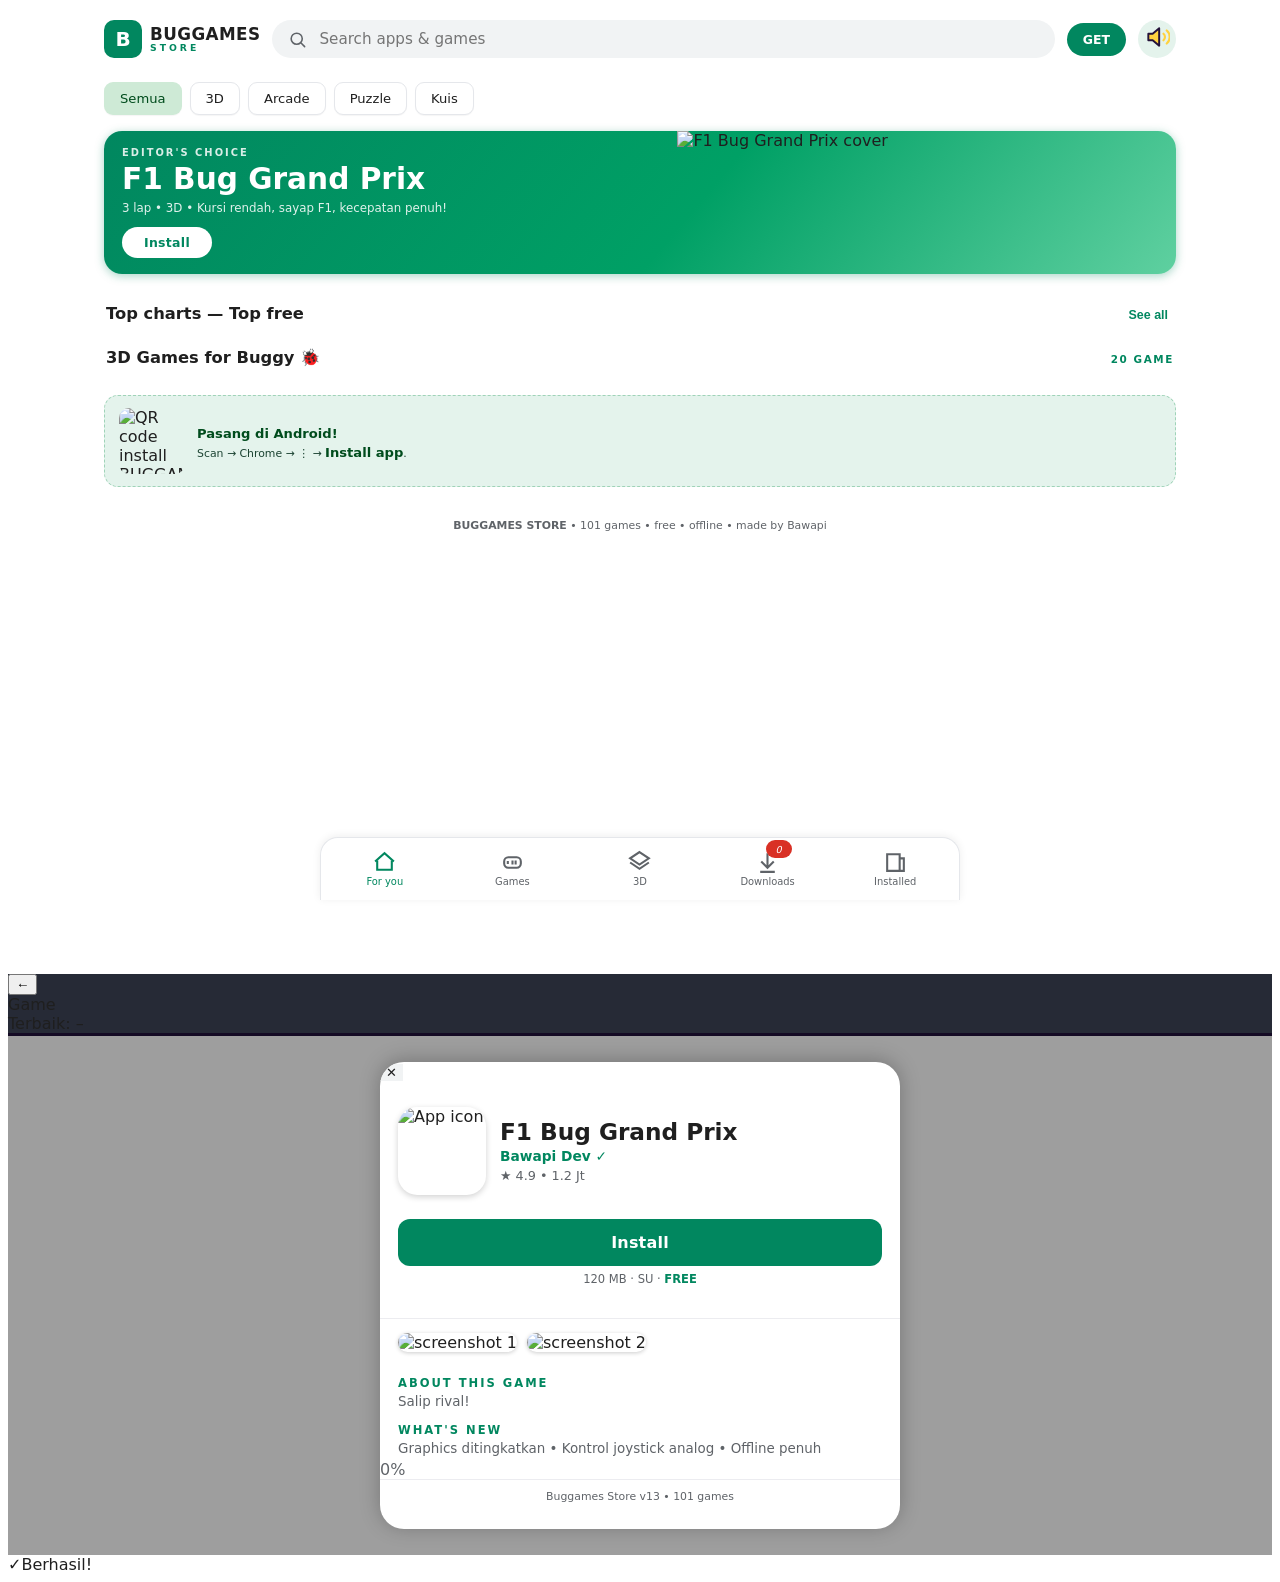
==== index.html @ 1202b359 "BUGGAMES STORE: UI Android bergaya Play Store (mirip Google Play) + bottom nav + top charts + app pa" ====
<!DOCTYPE html>
<html lang="id">
<head>
<meta charset="UTF-8" />
<meta name="viewport" content="width=device-width, initial-scale=1.0, maximum-scale=1.0, user-scalable=no, viewport-fit=cover" />
<title>BUGGAMES STORE — Install game Android, gratis!</title>
<meta name="description" content="BUGGAMES STORE: toko game Android bergaya Play Store! 101 game — 20 game 3D (F1 Bug Grand Prix, helikopter, labirin...). Unduh gratis, jalan offline, tanpa iklan nyata." />
<meta name="theme-color" content="#01875f" />
<link rel="manifest" href="./manifest.webmanifest" />
<link rel="icon" type="image/svg+xml" href="./icons/icon.svg" />
<link rel="icon" type="image/png" sizes="192x192" href="./icons/icon-192.png" />
<link rel="apple-touch-icon" href="./icons/apple-touch-icon.png" />
<link rel="stylesheet" href="./css/style.css?v=13" />
<link rel="stylesheet" href="./css/playstore.css?v=13" />
</head>
<body class="ps-body">

<div class="ps-page">

  <!-- ===== TOP BAR (Play Store) ===== -->
  <header class="ps-topbar">
    <div class="ps-logo"><span class="ps-logo-badge">B</span><span class="ps-logo-text">BUGGAMES<small>STORE</small></span></div>
    <div class="ps-search">
      <svg viewBox="0 0 24 24" fill="none"><circle cx="11" cy="11" r="7" stroke="currentColor" stroke-width="2"/><path d="M16.5 16.5L21 21" stroke="currentColor" stroke-width="2" stroke-linecap="round"/></svg>
      <input id="searchInput" type="text" placeholder="Search apps & games" autocomplete="off" />
    </div>
    <button id="installBtn" class="ps-installmini hidden">GET</button>
    <button id="soundBtn" class="ps-avatar" aria-label="Suara">🐞</button>
  </header>

  <main id="tab-home" class="ps-tab tab on">
    <div class="ps-chips" id="catChips"></div>

    <!-- Featured -->
    <section class="ps-hero">
      <div class="ps-hero-left">
        <span class="ps-hero-tag">EDITOR'S CHOICE</span>
        <h1>F1 Bug Grand Prix</h1>
        <p>3 lap • 3D • Kursi rendah, sayap F1, kecepatan penuh!</p>
        <button class="ps-install-btn" id="heroBtn">Install</button>
      </div>
      <div class="ps-hero-art"><img src="./icons/covers/f13d.png" alt="F1 Bug Grand Prix cover" /></div>
    </section>

    <!-- Top charts (ranked free) -->
    <section>
      <div class="ps-section-head"><h2>Top charts — Top free</h2><button class="ps-link" id="seeAllLink">See all</button></div>
      <div id="topGamesRow" class="ps-ranked"></div>
    </section>

    <!-- Recommended 3D games horizontal -->
    <section>
      <div class="ps-section-head"><h2>3D Games for Buggy 🐞</h2><span class="ps-count">20 GAME</span></div>
      <div id="row3d" class="ps-hscroll"></div>
    </section>

    <!-- QR share banner -->
    <div class="ps-qr">
      <img src="./icons/qr-install.png?v=13" alt="QR code install BUGGAMES" width="66" height="66" />
      <div><b>Pasang di Android!</b><p>Scan → Chrome → ⋮ → <b>Install app</b>.</p></div>
    </div>
  </main>

  <!-- ===== SEMUA GAME ===== -->
  <section id="tab-games" class="ps-tab tab">
    <div class="ps-section-head"><h2>All games <small>(101)</small></h2></div>
    <div id="gridAll" class="ps-apps-grid"></div>
    <div id="gridAllEmpty" class="empty-state hidden"><h3>No results</h3><p>Try another keyword, e.g. “F1”, “kuis” or “ular”.</p></div>
  </section>

  <!-- ===== 3D ===== -->
  <section id="tab-3d" class="ps-tab tab">
    <div class="ps-section-head"><h2>3D games <small>(all different!)</small></h2></div>
    <div id="grid3d" class="ps-apps-grid"></div>
  </section>

  <!-- ===== UNDUHAN ===== -->
  <section id="tab-downloads" class="ps-tab tab">
    <div class="ps-section-head"><h2>Downloads &amp; updates</h2><span class="ps-count" id="dlBadge2">0</span></div>
    <div id="activeDownloads" class="dl-list"></div>
    <div id="activeEmpty" class="ps-empty hidden"><p>Tidak ada unduhan berjalan. Tap <b>Install</b> di game favoritmu!</p></div>
    <h3 class="ps-subhead">Riwayat unduhan</h3>
    <div id="downloadHistory" class="dl-list"></div>
    <div id="historyEmpty" class="ps-empty hidden"><p>Belum ada riwayat.</p></div>
  </section>

  <!-- ===== TERPASANG ===== -->
  <section id="tab-library" class="ps-tab tab">
    <div class="ps-section-head"><h2>Installed <small>(<span id="libraryCount">0</span>)</small></h2></div>
    <p class="ps-hint">Games you've downloaded — open them anytime, offline.</p>
    <div id="gridLibrary" class="ps-apps-grid"></div>
    <div id="gridLibraryEmpty" class="empty-state"><h3>Nothing installed yet</h3><p>Download a game from the store and it lands here.</p></div>
  </section>

  <footer class="ps-footer"><b>BUGGAMES STORE</b> • 101 games • free • offline • made by Bawapi</footer>
</div>

<!-- ===== BOTTOM NAV (Android) ===== -->
<nav class="ps-bottomnav">
  <button data-tab="home" class="on"><svg viewBox="0 0 24 24" fill="none" stroke="currentColor" stroke-width="2"><path d="M3 11l9-8 9 8"/><path d="M5 10v9h14v-9"/></svg><span>For you</span></button>
  <button data-tab="games"><svg viewBox="0 0 24 24" fill="none" stroke="currentColor" stroke-width="2"><rect x="4" y="7" width="16" height="10" rx="4"/><path d="M9 12h.01M15 12h.01M7.5 10.5v3M15 10v4M12 10v4"/></svg><span>Games</span></button>
  <button data-tab="3d"><svg viewBox="0 0 24 24" fill="none" stroke="currentColor" stroke-width="2"><path d="M12 2l9 6-9 6-9-6z"/><path d="M3 12l9 6 9-6"/></svg><span>3D</span></button>
  <button data-tab="downloads"><svg viewBox="0 0 24 24" fill="none" stroke="currentColor" stroke-width="2"><path d="M12 3v13M6 11l6 6 6-6M5 21h14"/></svg><span>Downloads<i id="dlBadge" class="dl-badge hidden">1</i></span></button>
  <button data-tab="library"><svg viewBox="0 0 24 24" fill="none" stroke="currentColor" stroke-width="2"><path d="M4 4h12v16H4z"/><path d="M16 8h4v12h-4"/></svg><span>Installed</span></button>
</nav>

<!-- ===== GAME VIEW ===== -->
<div id="gameView" class="game-view hidden" aria-label="Sedang bermain">
  <div class="game-topbar ps-gamebar">
    <button id="backBtn" class="back-btn" aria-label="Kembali ke toko">←</button>
    <div id="gameTitle" class="game-title">Game</div>
    <div id="gameBest" class="game-best">Terbaik: –</div>
  </div>
  <div id="gameContainer" class="game-container"></div>
</div>

<!-- ===== DETAIL MODAL (Play Store app page) ===== -->
<div id="detailModal" class="detail-modal hidden" role="dialog" aria-modal="true">
  <div class="detail-card ps-apppage">
    <button id="detailClose" class="detail-close" aria-label="Tutup">✕</button>
    <div class="ps-app-head">
      <img id="detailCover" src="./icons/covers/f13d.png" alt="App icon" class="ps-app-icon" />
      <div class="ps-app-meta">
        <h2 id="detailName">F1 Bug Grand Prix</h2>
        <p id="detailDev" class="ps-dev">Bawapi Dev <span class="ps-verified">✓</span></p>
        <div id="detailStats" class="ps-app-sub"><span id="detailRating">★ 4.9</span><span> • </span><span id="detailDownloads">1.2 Jt</span></div>
      </div>
    </div>
    <div class="ps-app-install">
      <button id="detailBtn" class="ps-install-btn ps-install-full">Install</button>
      <div class="ps-app-sub2"><span id="detailSize">120 MB</span> · <span id="detailAge">SU</span> · <span class="ps-free">FREE</span></div>
      <p id="detailBest" class="detail-best"></p>
    </div>
    <div class="ps-screenshots">
      <div class="ps-shot"><img id="detailShot1" src="./icons/covers/f13d.png" alt="screenshot 1" /></div>
      <div class="ps-shot"><img id="detailShot2" src="./icons/covers/heli3d.png" alt="screenshot 2" /></div>
    </div>
    <div class="ps-app-section">
      <h3>About this game</h3>
      <p id="detailDesc" class="detail-desc">Salip rival!</p>
    </div>
    <div class="ps-app-section">
      <h3>What's new</h3>
      <p class="detail-desc">Graphics ditingkatkan • Kontrol joystick analog • Offline penuh</p>
    </div>
    <div id="dlProgress" class="dl-progress hidden">
      <div class="dl-bar"><i></i></div>
      <span class="dl-pct">0%</span>
    </div>
    <div class="ps-app-foot"><span>Buggames Store v13 • 101 games</span></div>
  </div>
</div>

<div id="toast" class="toast hidden" role="status"><span class="toast-icon">✓</span><span id="toastText">Berhasil!</span></div>
<div id="mascotHome" style="display:none"></div>

<script src="./js/icons.js?v=13"></script>
<script src="./js/app.js?v=13"></script>
<script src="./js/games-action.js?v=13"></script>
<script src="./js/games-board.js?v=13"></script>
<script src="./js/games-quiz.js?v=13"></script>
<script src="./js/games-extras.js?v=13"></script>
<script src="./js/games-extras-b.js?v=13"></script>
<script src="./js/games-extras-c.js?v=13"></script>
<script src="./js/games-extras-d.js?v=13"></script>
<script src="./js/games-extras-e.js?v=13"></script>
<script src="./js/engine3d.js?v=13"></script>
<script src="./js/games-3d.js?v=13"></script>
<script src="./js/games-3d-extra.js?v=13"></script>
<script src="./js/games-3d-extra-b.js?v=13"></script>
<script>
  if ('serviceWorker' in navigator) {
    window.addEventListener('load', () => navigator.serviceWorker.register('./sw.js?v=13').catch(() => {}));
  }
</script>
</body>
</html>
---- css/playstore.css ----
/* BUGGAMES STORE — tema Android mirip Google Play Store */
:root {
  --ps-green: #01875f;
  --ps-green-dark: #006148;
  --ps-green-soft: #e4f3ec;
  --ps-text: #1f1f1f;
  --ps-mut: #5f6368;
  --ps-bg: #ffffff;
  --ps-chip: #f1f3f4;
}

body.ps-body { background: var(--ps-bg); color: var(--ps-text); font-family: Roboto, "Segoe UI", system-ui, -apple-system, sans-serif; }

.ps-page { min-height: 100vh; padding-bottom: 66px; max-width: 1100px; margin: 0 auto; }

/* ===== TOP BAR ===== */
.ps-topbar { display: flex; align-items: center; gap: 12px; padding: 12px 14px; background: var(--ps-bg); position: sticky; top: 0; z-index: 10; }
.ps-logo { display: flex; align-items: center; gap: 8px; flex: none; }
.ps-logo-badge { width: 38px; height: 38px; border-radius: 10px; background: var(--ps-green); color: #fff; font-weight: 900; font-size: 1.25rem; display: grid; place-items: center; }
.ps-logo-text { font-weight: 700; font-size: 1.05rem; letter-spacing: .4px; line-height: 1; color: var(--ps-text); }
.ps-logo-text small { display: block; font-size: .58rem; color: var(--ps-green); letter-spacing: 3px; font-weight: 800; }
.ps-search { flex: 1; display: flex; align-items: center; gap: 10px; background: var(--ps-chip); border-radius: 999px; padding: 9px 16px; color: var(--ps-mut); }
.ps-search svg { width: 19px; height: 19px; flex: none; }
.ps-search input { flex: 1; min-width: 0; border: 0; background: none; outline: none; font-size: .95rem; color: var(--ps-text); font-family: inherit; }
.ps-avatar { flex: none; width: 38px; height: 38px; border-radius: 50%; background: var(--ps-green-soft); border: 0; font-size: 1.15rem; cursor: pointer; }
.ps-installmini { flex: none; background: var(--ps-green); color: #fff; border: 0; border-radius: 999px; padding: 9px 16px; font-weight: 700; font-size: .78rem; cursor: pointer; font-family: inherit; }

/* ===== CHIPS ===== */
.ps-chips { display: flex; gap: 8px; overflow-x: auto; padding: 12px 14px 4px; scrollbar-width: none; }
.ps-chips::-webkit-scrollbar { display: none; }
.ps-chips .chip { border: 1px solid #e5e7eb; background: #fff; color: var(--ps-text); border-radius: 9px; padding: 8px 15px; font-weight: 500; font-size: .82rem; white-space: nowrap; cursor: pointer; font-family: inherit; box-shadow: 0 1px 1px rgba(0,0,0,.04); }
.ps-chips .chip.active { background: #ceead6; color: #004c1d; border-color: transparent; }

/* ===== HERO (featured) ===== */
.ps-hero { margin: 12px 14px; border-radius: 18px; overflow: hidden; display: grid; grid-template-columns: 1.15fr 1fr; background: linear-gradient(130deg, #01875f 0%, #00a065 55%, #5fd0a0 100%); position: relative; box-shadow: 0 2px 10px rgba(1,135,95,.35); min-height: 128px; }
.ps-hero-left { padding: 16px 4px 16px 18px; display: flex; flex-direction: column; justify-content: center; gap: 6px; color: #fff; }
.ps-hero-tag { font-size: .62rem; letter-spacing: 2px; font-weight: 800; color: rgba(255,255,255,.85); }
.ps-hero h1 { font-size: clamp(1.25rem, 4.6vw, 1.85rem); line-height: 1.05; margin: 0; color: #fff; }
.ps-hero p { margin: 0; font-size: .74rem; color: rgba(255,255,255,.88); }
.ps-hero-art { overflow: hidden; position: relative; }
.ps-hero-art img { width: 100%; height: 100%; object-fit: cover; object-position: center; }
.ps-install-btn { background: #fff; color: var(--ps-green); border: 0; border-radius: 16px; padding: 8px 22px; font-weight: 800; font-size: .78rem; letter-spacing: .3px; cursor: pointer; align-self: flex-start; margin-top: 6px; font-family: inherit; }
.ps-install-btn:active { transform: scale(.96); }
.ps-install-btn[disabled] { opacity: .75; }

/* ===== SECTION HEADS ===== */
.ps-section-head { display: flex; justify-content: space-between; align-items: baseline; padding: 18px 16px 4px; }
.ps-section-head h2 { margin: 0; font-size: 1.02rem; font-weight: 700; color: var(--ps-text); }
.ps-section-head small { color: var(--ps-mut); font-weight: 500; font-size: .72rem; margin-left: 5px; }
.ps-link { border: 0; background: none; color: var(--ps-green); font-weight: 700; font-size: .78rem; cursor: pointer; padding: 4px 6px; border-radius: 6px; }
.ps-count { color: var(--ps-green); font-weight: 800; font-size: .65rem; letter-spacing: 1.6px; }

/* ===== RANKED LIST (Top free) ===== */
.ps-ranked { counter-reset: rank; padding: 0 8px; display: flex; flex-direction: column; }
.ps-ranked .store-card {
  position: relative; display: grid; grid-template-columns: 34px 64px 1fr auto; gap: 10px; align-items: center;
  background: transparent; border: 0; border-bottom: 1px solid #ececf0; border-radius: 0;
  box-shadow: none; padding: 12px 8px; min-width: 0;
}
.ps-ranked .store-card::before { counter-increment: rank; content: counter(rank); color: var(--ps-text); font-weight: 500; font-size: 1.05rem; text-align: center; }
.ps-ranked .store-card .store-cover { aspect-ratio: 1/1; width: 64px; border-radius: 16px; }
.ps-ranked .store-card .store-cover img { border-radius: 16px; }
.ps-ranked .store-card .store-body { padding: 0; min-width: 0; }
.ps-ranked .store-card .store-body b { font-size: .86rem; font-weight: 500; color: var(--ps-text); }
.ps-ranked .store-card .store-body small { color: var(--ps-mut); font-size: .68rem; margin: 2px 0 4px; }
.ps-ranked .store-card .store-meta { font-size: .72rem; color: var(--ps-mut); }
.ps-ranked .store-card .stars { color: var(--ps-text); font-weight: 500; }
.ps-ranked .owned-badge { position: absolute; right: 8px; top: 10px; bottom: auto; left: auto; }
.ps-ranked .ad-badge { display: none; }

/* ===== H-SCROLL (3D row & top row) ===== */
.ps-hscroll { display: flex; gap: 4px; overflow-x: auto; padding: 4px 14px 14px; scrollbar-width: none; }
.ps-hscroll::-webkit-scrollbar { display: none; }
.ps-hscroll .store-card { min-width: 116px; width: 116px; background: transparent; border: 0; box-shadow: none; border-radius: 18px; padding: 6px 2px; }
.ps-hscroll .store-card .store-cover { aspect-ratio: 1/1; border-radius: 22%; box-shadow: 0 2px 6px rgba(0,0,0,.16); }
.ps-hscroll .store-card .store-body { padding: 8px 2px 0; }
.ps-hscroll .store-card .store-body b { font-size: .72rem; font-weight: 500; color: var(--ps-text); text-align: center; -webkit-line-clamp: 2; display: -webkit-box; -webkit-box-orient: vertical; white-space: normal; overflow: hidden; }
.ps-hscroll .store-card .store-body small { display: none; }
.ps-hscroll .store-card .store-meta { justify-content: center; gap: 5px; }
.ps-hscroll .store-card .stars { font-size: .68rem; }
.ps-hscroll .ad-badge { display: none; }

/* ===== ALL GAMES GRID ===== */
.ps-apps-grid { display: grid; grid-template-columns: repeat(auto-fill, minmax(94px, 1fr)); gap: 16px 8px; padding: 2px 12px 16px; }
.ps-apps-grid .store-card { background: transparent; border: 0; box-shadow: none; border-radius: 18px; padding: 2px; }
.ps-apps-grid .store-card .store-cover { aspect-ratio: 1/1; border-radius: 22%; box-shadow: 0 2px 6px rgba(0,0,0,.16); }
.ps-apps-grid .store-card .store-body { padding: 8px 2px 0; }
.ps-apps-grid .store-card .store-body b { font-size: .72rem; font-weight: 500; color: var(--ps-text); text-align: center; display: -webkit-box; -webkit-line-clamp: 2; -webkit-box-orient: vertical; white-space: normal; overflow: hidden; min-height: 2.2em; }
.ps-apps-grid .store-card .store-body small { display: none; }
.ps-apps-grid .store-card .store-meta { justify-content: center; gap: 4px; }
.ps-apps-grid .store-card .age-tag { display: none; }
.ps-apps-grid .owned-badge { display: none; }
.ps-apps-grid .ad-badge { display: none; }

/* ===== QR & FOOTER ===== */
.ps-qr { display: flex; gap: 12px; align-items: center; margin: 6px 14px 14px; padding: 12px 14px; background: var(--ps-green-soft); border-radius: 14px; border: 1px dashed #9fd3b8; }
.ps-qr img { width: 66px; height: 66px; border-radius: 10px; }
.ps-qr b { font-size: .82rem; color: #004c1d; }
.ps-qr p { margin: 3px 0 0; font-size: .68rem; color: #1b4332; }
.ps-footer { text-align: center; color: var(--ps-mut); font-size: .68rem; padding: 18px 12px 90px; }
.ps-subhead { font-size: .85rem; color: var(--ps-text); padding: 4px 0 8px; font-weight: 600; }
.ps-hint { color: var(--ps-mut); font-size: .72rem; padding: 2px 0 10px; }
.ps-empty, .empty-state { color: var(--ps-mut); text-align: center; padding: 24px 10px; }
.ps-empty b, .empty-state b { color: var(--ps-green); }

/* ===== BOTTOM NAV (Android) ===== */
.ps-bottomnav { position: fixed; bottom: 0; left: 0; right: 0; height: 62px; background: var(--ps-bg); display: flex; z-index: 30; border-top: 1px solid #e5e7eb; box-shadow: 0 -1px 8px rgba(0,0,0,.07); }
.ps-bottomnav button { flex: 1; border: 0; background: none; display: flex; flex-direction: column; align-items: center; justify-content: center; gap: 1px; color: var(--ps-mut); cursor: pointer; font-family: inherit; padding: 5px 0 7px; position: relative; }
.ps-bottomnav svg { width: 25px; height: 25px; }
.ps-bottomnav span { font-size: .62rem; font-weight: 500; }
.ps-bottomnav button.on { color: var(--ps-green); }
.ps-bottomnav button.on svg { stroke: var(--ps-green); }
.dl-badge { position: absolute; top: 2px; right: calc(50% - 24px); background: #d93025; color: #fff; font-size: .6rem; min-width: 18px; height: 18px; border-radius: 999px; display: grid; place-items: center; padding: 0 4px; border: 0; }

/* ===== GAME VIEW (tetap gelap/arcade) ===== */
.ps-gamebar { background: #262a36; border-bottom: 3px solid #140a24; }

/* ===== DETAIL (app page) ===== */
.detail-modal { background: rgba(0,0,0,.38); z-index: 60; display: flex; align-items: flex-end; justify-content: center; padding: 0; }
.ps-apppage { background: var(--ps-bg); color: var(--ps-text); width: 100%; max-width: 520px; height: 100vh; overflow-y: auto; border-radius: 22px 22px 0 0; border: 0; box-shadow: 0 -2px 20px rgba(0,0,0,.25); padding: 0; }
.detail-close { background: #f1f3f4; border: 0; color: var(--ps-text); top: 14px; right: 14px; }
.ps-app-head { display: flex; gap: 14px; align-items: center; padding: 26px 18px 12px; }
.ps-app-icon { width: 88px; height: 88px; border-radius: 22%; object-fit: cover; box-shadow: 0 2px 6px rgba(0,0,0,.18); }
.ps-app-meta { min-width: 0; }
.ps-app-meta h2 { font-size: 1.45rem; line-height: 1.15; margin: 0 0 3px; color: var(--ps-text); }
.ps-dev { margin: 0; color: var(--ps-green); font-weight: 600; font-size: .86rem; }
.ps-verified { color: var(--ps-green); }
.ps-app-sub { color: var(--ps-mut); font-size: .8rem; margin-top: 4px; }
.ps-app-sub2 { color: var(--ps-mut); font-size: .72rem; margin-top: 6px; }
.ps-free { color: var(--ps-green); font-weight: 800; }
.ps-app-install { text-align: center; padding: 6px 18px 2px; border-bottom: 1px solid #ececf0; }
.ps-install-full { width: 100%; background: var(--ps-green); color: #fff; border-radius: 12px; padding: 14px 20px; font-size: 1rem; letter-spacing: .2px; width: 100%; align-self: stretch; }
.ps-install-full:active { background: var(--ps-green-dark); }
.ps-screenshots { display: flex; gap: 10px; overflow-x: auto; padding: 14px 18px; scrollbar-width: none; }
.ps-screenshots::-webkit-scrollbar { display: none; }
.ps-shot { flex: none; }
.ps-shot img { height: 152px; border-radius: 12px; box-shadow: 0 1px 4px rgba(0,0,0,.2); }
.ps-app-section { padding: 10px 18px 4px; }
.ps-app-section h3 { font-size: .72rem; color: var(--ps-green); text-transform: uppercase; letter-spacing: 2px; margin: 0 0 4px; }
.detail-desc { color: var(--ps-mut); font-size: .84rem; margin: 0; }
.detail-best { color: var(--ps-green); font-size: .74rem; font-weight: 600; min-height: 1.2em; margin: 8px 0; }
.ps-app-foot { text-align: center; color: var(--ps-mut); font-size: .68rem; padding: 10px 18px 26px; border-top: 1px solid #ececf0; }
.dl-pct { color: var(--ps-mut); }

/* detail hidden helper */
.ps-tab { display: none; }
.ps-tab.on { display: block; }

@media (min-width: 721px) {
  .detail-modal { align-items: center; padding: 26px; }
  .ps-apppage { border-radius: 24px; height: auto; max-height: 92vh; }
  .ps-bottomnav { max-width: 1100px; left: 50%; transform: translateX(-50%); border-radius: 18px 18px 0 0; border: 1px solid #e5e7eb; border-bottom: 0; }
}
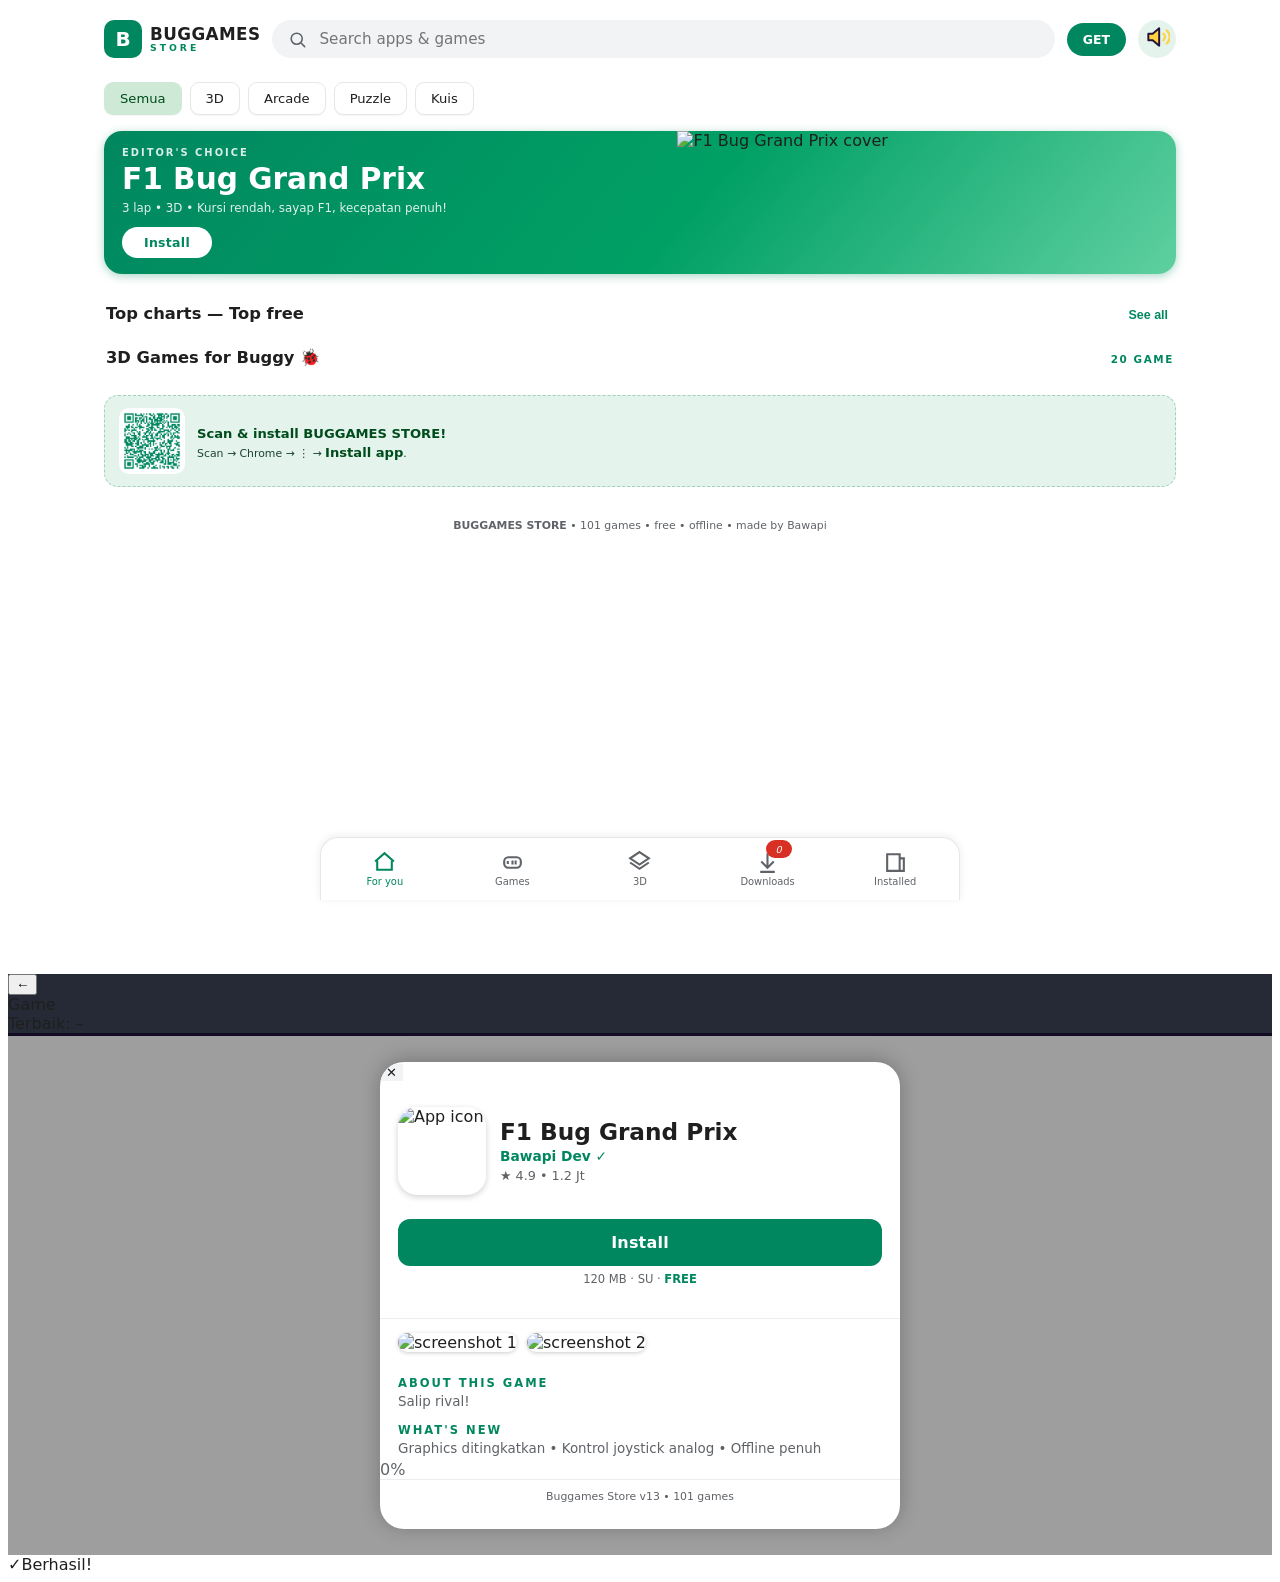
==== commit d02cdd5f: "QR khusus BUGGAMES STORE (hijau) + precache" ====
--- a/index.html
+++ b/index.html
@@ -56,8 +56,8 @@
 
     <!-- QR share banner -->
     <div class="ps-qr">
-      <img src="./icons/qr-install.png?v=13" alt="QR code install BUGGAMES" width="66" height="66" />
-      <div><b>Pasang di Android!</b><p>Scan → Chrome → ⋮ → <b>Install app</b>.</p></div>
+      <img src="./icons/qr-store.png?v=14" alt="QR code install BUGGAMES STORE" width="66" height="66" />
+      <div><b>Scan &amp; install BUGGAMES STORE!</b><p>Scan → Chrome → ⋮ → <b>Install app</b>.</p></div>
     </div>
   </main>
 
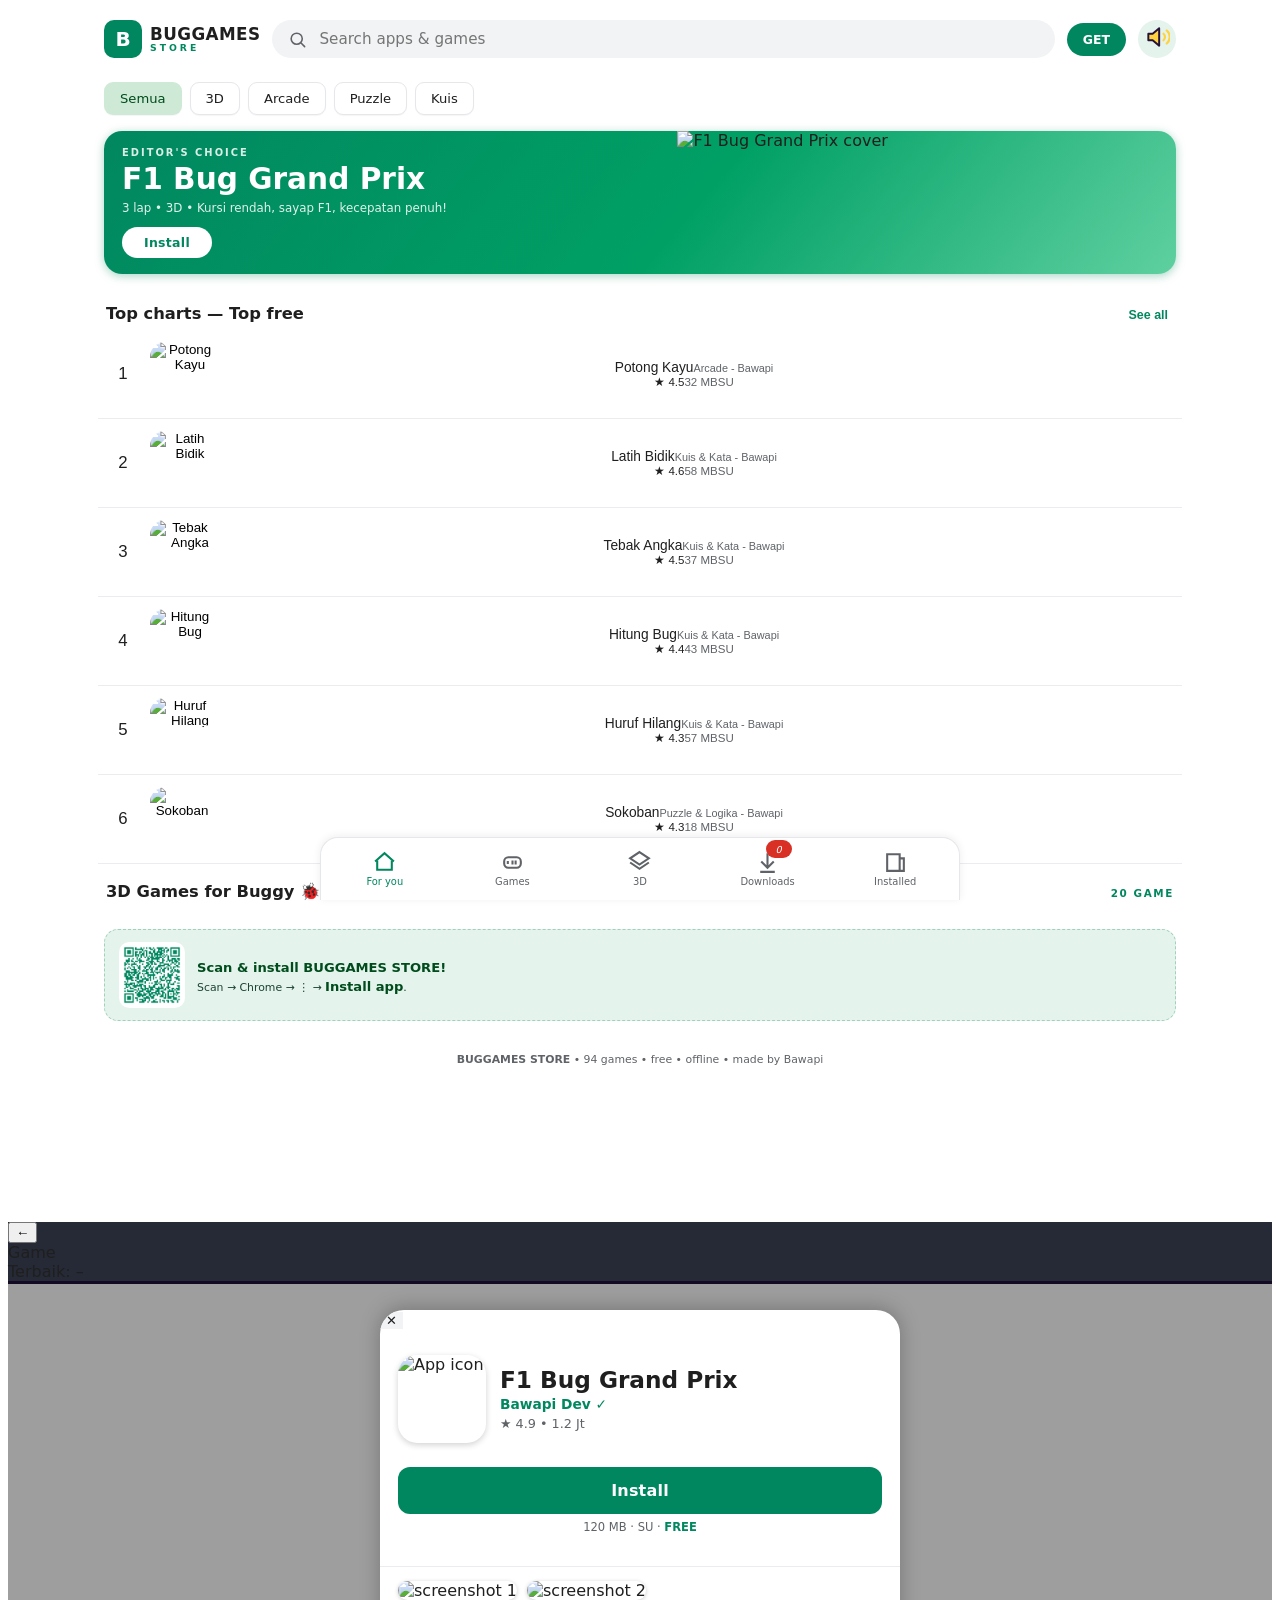
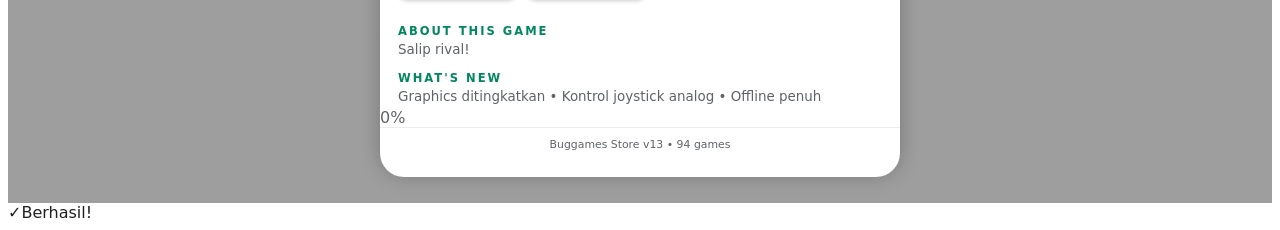
==== commit 1e0a6b16: "Fix bottom nav mati + hapus game judi + ikon toko beda (tas hijau) + cache v15" ====
--- a/index.html
+++ b/index.html
@@ -4,14 +4,14 @@
 <meta charset="UTF-8" />
 <meta name="viewport" content="width=device-width, initial-scale=1.0, maximum-scale=1.0, user-scalable=no, viewport-fit=cover" />
 <title>BUGGAMES STORE — Install game Android, gratis!</title>
-<meta name="description" content="BUGGAMES STORE: toko game Android bergaya Play Store! 101 game — 20 game 3D (F1 Bug Grand Prix, helikopter, labirin...). Unduh gratis, jalan offline, tanpa iklan nyata." />
+<meta name="description" content="BUGGAMES STORE: toko game Android bergaya Play Store! 94 game — 20 game 3D (F1 Bug Grand Prix, helikopter, labirin...). Unduh gratis, jalan offline, tanpa iklan nyata." />
 <meta name="theme-color" content="#01875f" />
 <link rel="manifest" href="./manifest.webmanifest" />
 <link rel="icon" type="image/svg+xml" href="./icons/icon.svg" />
 <link rel="icon" type="image/png" sizes="192x192" href="./icons/icon-192.png" />
 <link rel="apple-touch-icon" href="./icons/apple-touch-icon.png" />
-<link rel="stylesheet" href="./css/style.css?v=13" />
-<link rel="stylesheet" href="./css/playstore.css?v=13" />
+<link rel="stylesheet" href="./css/style.css?v=15" />
+<link rel="stylesheet" href="./css/playstore.css?v=15" />
 </head>
 <body class="ps-body">
 
@@ -56,14 +56,14 @@
 
     <!-- QR share banner -->
     <div class="ps-qr">
-      <img src="./icons/qr-store.png?v=14" alt="QR code install BUGGAMES STORE" width="66" height="66" />
+      <img src="./icons/qr-store.png?v=15" alt="QR code install BUGGAMES STORE" width="66" height="66" />
       <div><b>Scan &amp; install BUGGAMES STORE!</b><p>Scan → Chrome → ⋮ → <b>Install app</b>.</p></div>
     </div>
   </main>
 
   <!-- ===== SEMUA GAME ===== -->
   <section id="tab-games" class="ps-tab tab">
-    <div class="ps-section-head"><h2>All games <small>(101)</small></h2></div>
+    <div class="ps-section-head"><h2>All games <small>(94)</small></h2></div>
     <div id="gridAll" class="ps-apps-grid"></div>
     <div id="gridAllEmpty" class="empty-state hidden"><h3>No results</h3><p>Try another keyword, e.g. “F1”, “kuis” or “ular”.</p></div>
   </section>
@@ -92,7 +92,7 @@
     <div id="gridLibraryEmpty" class="empty-state"><h3>Nothing installed yet</h3><p>Download a game from the store and it lands here.</p></div>
   </section>
 
-  <footer class="ps-footer"><b>BUGGAMES STORE</b> • 101 games • free • offline • made by Bawapi</footer>
+  <footer class="ps-footer"><b>BUGGAMES STORE</b> • 94 games • free • offline • made by Bawapi</footer>
 </div>
 
 <!-- ===== BOTTOM NAV (Android) ===== -->
@@ -147,30 +147,30 @@
       <div class="dl-bar"><i></i></div>
       <span class="dl-pct">0%</span>
     </div>
-    <div class="ps-app-foot"><span>Buggames Store v13 • 101 games</span></div>
+    <div class="ps-app-foot"><span>Buggames Store v13 • 94 games</span></div>
   </div>
 </div>
 
 <div id="toast" class="toast hidden" role="status"><span class="toast-icon">✓</span><span id="toastText">Berhasil!</span></div>
 <div id="mascotHome" style="display:none"></div>
 
-<script src="./js/icons.js?v=13"></script>
-<script src="./js/app.js?v=13"></script>
-<script src="./js/games-action.js?v=13"></script>
-<script src="./js/games-board.js?v=13"></script>
-<script src="./js/games-quiz.js?v=13"></script>
-<script src="./js/games-extras.js?v=13"></script>
-<script src="./js/games-extras-b.js?v=13"></script>
-<script src="./js/games-extras-c.js?v=13"></script>
-<script src="./js/games-extras-d.js?v=13"></script>
-<script src="./js/games-extras-e.js?v=13"></script>
-<script src="./js/engine3d.js?v=13"></script>
-<script src="./js/games-3d.js?v=13"></script>
-<script src="./js/games-3d-extra.js?v=13"></script>
-<script src="./js/games-3d-extra-b.js?v=13"></script>
+<script src="./js/icons.js?v=15"></script>
+<script src="./js/app.js?v=15"></script>
+<script src="./js/games-action.js?v=15"></script>
+<script src="./js/games-board.js?v=15"></script>
+<script src="./js/games-quiz.js?v=15"></script>
+<script src="./js/games-extras.js?v=15"></script>
+<script src="./js/games-extras-b.js?v=15"></script>
+<script src="./js/games-extras-c.js?v=15"></script>
+<script src="./js/games-extras-d.js?v=15"></script>
+<script src="./js/games-extras-e.js?v=15"></script>
+<script src="./js/engine3d.js?v=15"></script>
+<script src="./js/games-3d.js?v=15"></script>
+<script src="./js/games-3d-extra.js?v=15"></script>
+<script src="./js/games-3d-extra-b.js?v=15"></script>
 <script>
   if ('serviceWorker' in navigator) {
-    window.addEventListener('load', () => navigator.serviceWorker.register('./sw.js?v=13').catch(() => {}));
+    window.addEventListener('load', () => navigator.serviceWorker.register('./sw.js?v=15').catch(() => {}));
   }
 </script>
 </body>
